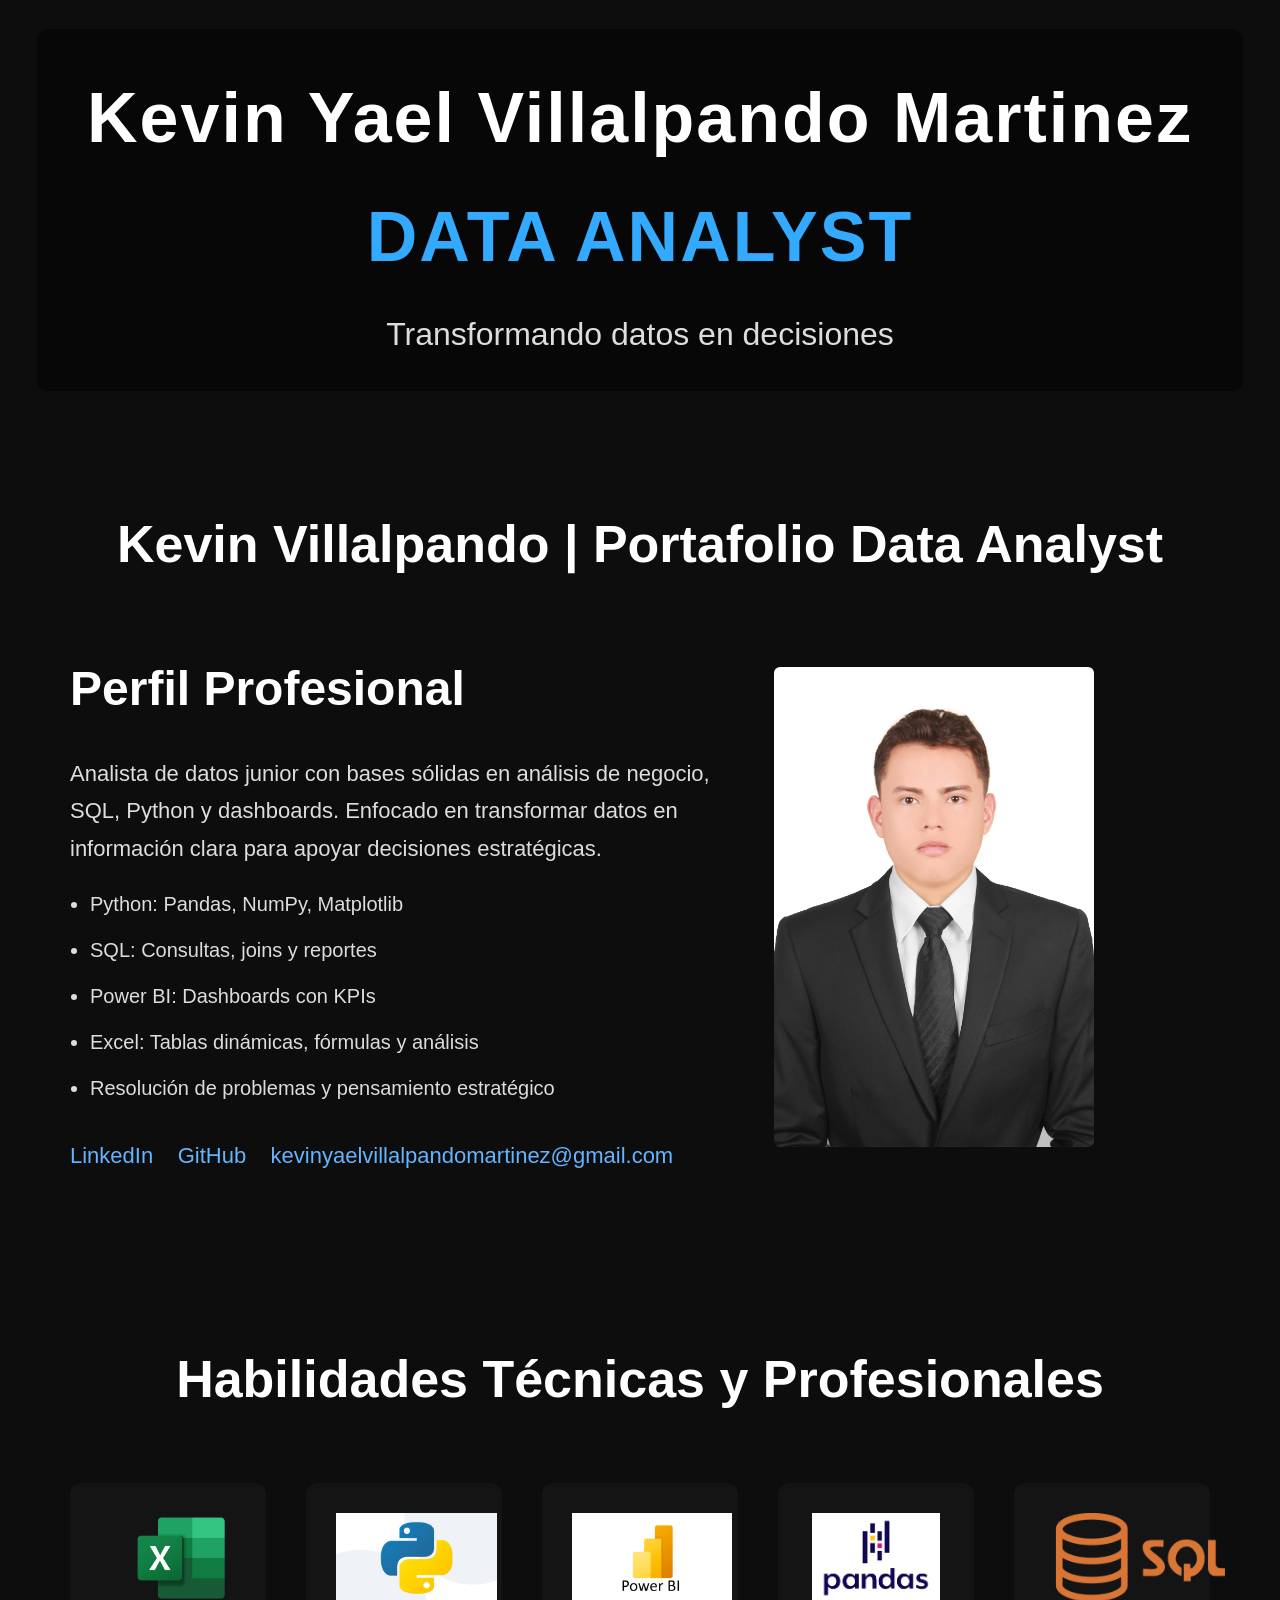
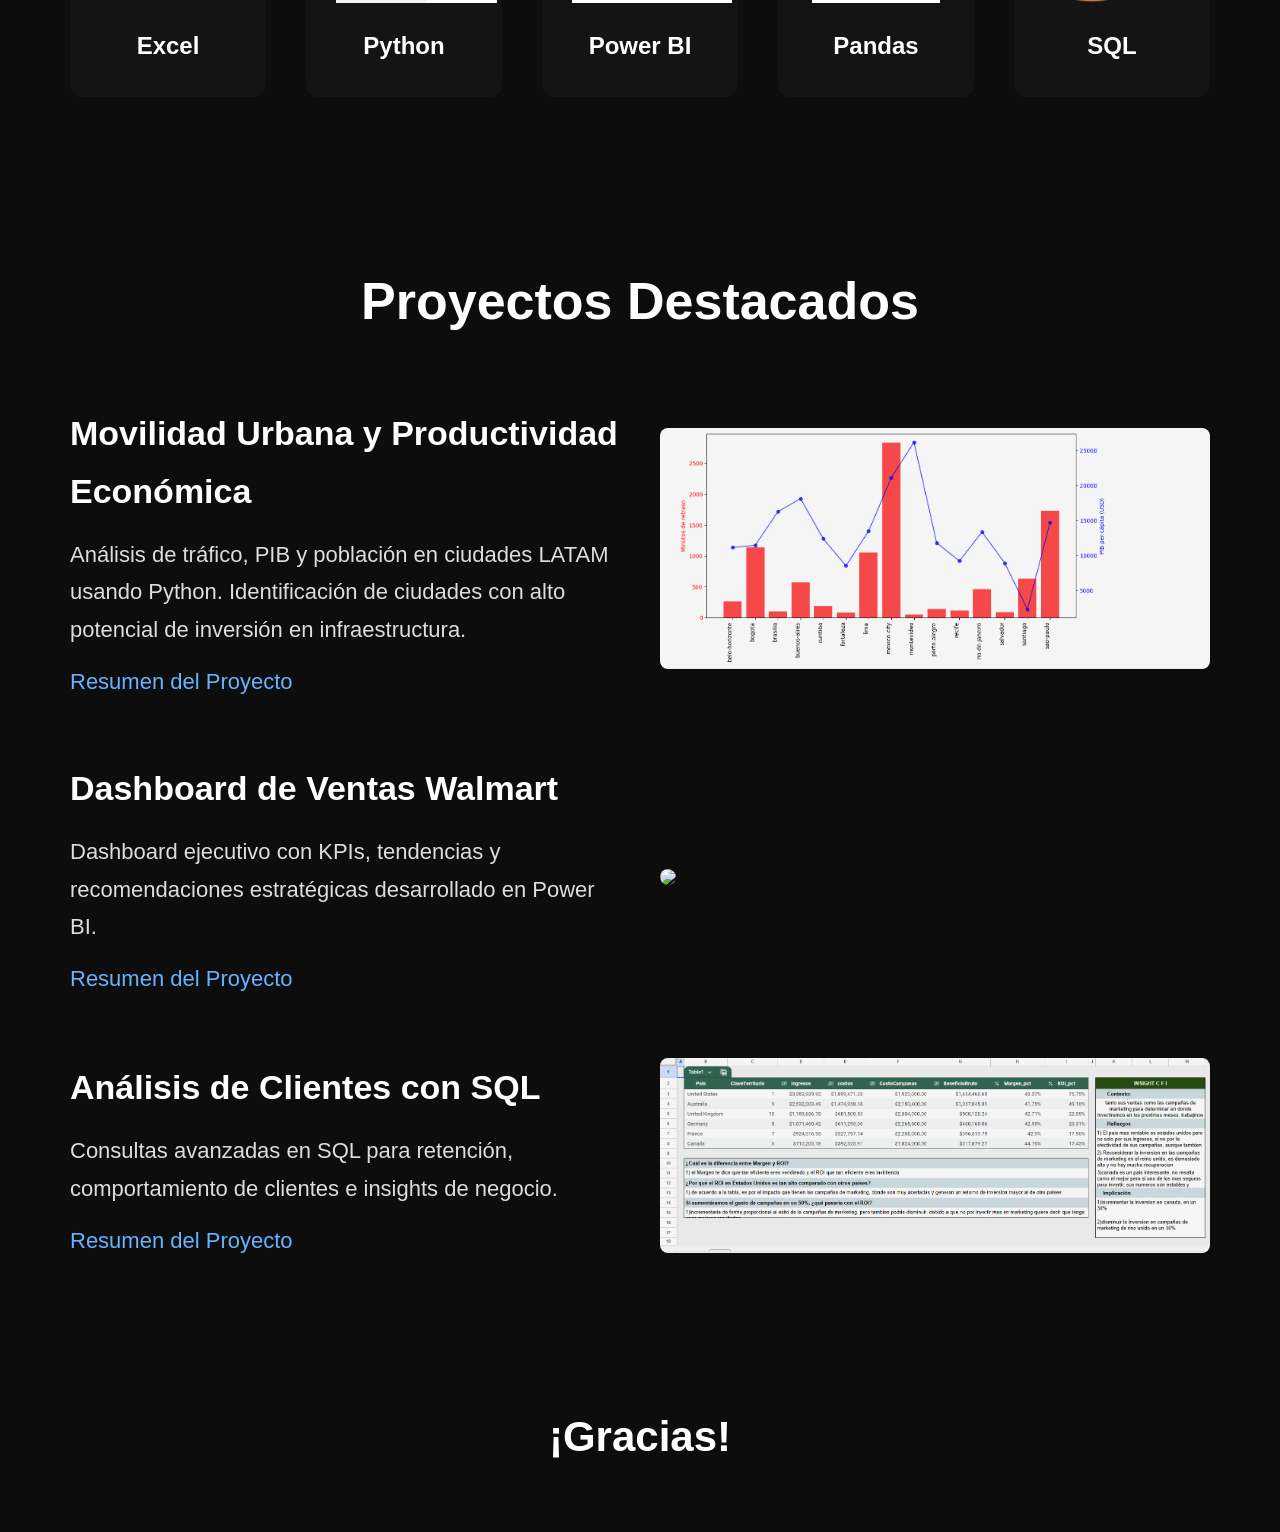
==== index.html @ a0da19d0 "Update index.html" ====
<!DOCTYPE html>
<html lang="es">
<head>
<meta charset="UTF-8">
<meta name="viewport" content="width=device-width, initial-scale=1.0">
<title>Kevin Villalpando | Portafolio Data Analyst</title>

<style>
*{
margin:0;
padding:0;
box-sizing:border-box;
scroll-behavior:smooth;
}

body{
font-family:Arial, Helvetica, sans-serif;
background:#0d0d0d;
color:white;
line-height:1.7;
}

header{
width:100%;
height:420px;
background:url('banner-data.jpg') center/cover no-repeat;
display:flex;
align-items:center;
justify-content:center;
text-align:center;
padding:20px;
}

header .overlay{
background:rgba(0,0,0,.45);
padding:30px 50px;
border-radius:10px;
}

header h1{
font-size:70px;
font-weight:800;
letter-spacing:2px;
}

header h1 span{
color:#33aaff;
}

header p{
font-size:32px;
margin-top:10px;
color:#ddd;
}

section{
max-width:1200px;
margin:auto;
padding:80px 30px;
}

.title{
text-align:center;
font-size:52px;
margin-bottom:60px;
font-weight:700;
}
.foto{
width:180px;
height:180px;
object-fit:cover;
border-radius:50%;
border:5px solid white;
margin-bottom:20px;
box-shadow:0 10px 25px rgba(0,0,0,.30);
}
.about{
display:grid;
grid-template-columns:1.5fr 1fr;
gap:50px;
align-items:center;
}

.about img{
width:100%;
max-width:320px;
border-radius:6px;
}

.about h2{
font-size:48px;
margin-bottom:25px;
}

.about p{
font-size:22px;
color:#ddd;
margin-bottom:20px;
}

.about ul{
padding-left:20px;
}

.about li{
font-size:20px;
margin-bottom:12px;
color:#ddd;
}

.links a{
display:inline-block;
margin-right:20px;
margin-top:20px;
font-size:22px;
color:#66b3ff;
text-decoration:none;
}

.skills-grid{
display:grid;
grid-template-columns:repeat(auto-fit,minmax(180px,1fr));
gap:40px;
text-align:center;
margin-top:40px;
}

.skill{
background:#141414;
padding:30px;
border-radius:12px;
}

.skill img{
height:90px;
object-fit:contain;
margin-bottom:15px;
}

.skill h3{
font-size:24px;
}

.projects{
display:grid;
gap:60px;
}

.project{
display:grid;
grid-template-columns:1fr 1fr;
gap:40px;
align-items:center;
}

.project img{
width:100%;
border-radius:8px;
}

.project h3{
font-size:34px;
margin-bottom:15px;
}

.project p{
font-size:22px;
color:#ddd;
margin-bottom:15px;
}

.project a{
font-size:22px;
color:#66b3ff;
text-decoration:none;
}

footer{
text-align:center;
padding:60px 20px;
font-size:42px;
font-weight:700;
}

@media(max-width:900px){

header{
height:auto;
padding:80px 20px;
}

header h1{
font-size:42px;
}

header p{
font-size:22px;
}

.about,
.project{
grid-template-columns:1fr;
text-align:center;
}

.about img{
margin:auto;
}

.title{
font-size:38px;
}

.about h2{
font-size:36px;
}

.project h3{
font-size:28px;
}

.about p,
.about li,
.project p{
font-size:18px;
}
}
</style>
</head>

<body>

<header>
<div class="overlay">
 
<h1>Kevin Yael Villalpando Martinez<br><span>DATA ANALYST</span></h1>
<p>Transformando datos en decisiones</p>
</div>
</header>

<section>
<div class="title">Kevin Villalpando | Portafolio Data Analyst</div>

<div class="about">

<div>
<h2>Perfil Profesional</h2>

<p>
Analista de datos junior con bases sólidas en análisis de negocio, SQL, Python y dashboards.
Enfocado en transformar datos en información clara para apoyar decisiones estratégicas.
</p>

<ul>
<li>Python: Pandas, NumPy, Matplotlib</li>
<li>SQL: Consultas, joins y reportes</li>
<li>Power BI: Dashboards con KPIs</li>
<li>Excel: Tablas dinámicas, fórmulas y análisis</li>
<li>Resolución de problemas y pensamiento estratégico</li>
</ul>

<div class="links">
<a href="https://www.linkedin.com/in/kevin-yael-villalpando-martinez-518272405/">LinkedIn</a>
<a href="https://github.com/kevinyaelvillalpandomartinez-tech/kevinvillalpando.github.io">GitHub</a>
<a href="#">kevinyaelvillalpandomartinez@gmail.com
</a>
</div>
</div>

<div>
<img src="foto-perfil.jpg">
</div>

</div>
</section>

<section>
<div class="title">Habilidades Técnicas y Profesionales</div>

<div class="skills-grid">

<div class="skill">
<img src="Microsoft-Excel-Logo.png">
<h3>Excel</h3>
</div>

<div class="skill">
<img src="logotipo de python.jpg">
<h3>Python</h3>
</div>

<div class="skill">
<img src="logotipo de power bi.jpg">
<h3>Power BI</h3>
</div>

<div class="skill">
<img src="logotipo de pandas.png">
<h3>Pandas</h3>
</div>

<div class="skill">
<img src="logotipo de sql.png">
<h3>SQL</h3>
</div>

</div>
</section>

<section>
<div class="title">Proyectos Destacados</div>

<div class="projects">

<div class="project">

<div>
<h3>Movilidad Urbana y Productividad Económica</h3>
<p>
Análisis de tráfico, PIB y población en ciudades LATAM usando Python.
Identificación de ciudades con alto potencial de inversión en infraestructura.
</p>
<a href="resume-movilidad.html">Resumen del Proyecto</a>
</div>

<div>
<img src="proyecto de movilidad urbana.png">
</div>

</div>

<div class="project">

<div>
<h3>Dashboard de Ventas Walmart</h3>
<p>
Dashboard ejecutivo con KPIs, tendencias y recomendaciones estratégicas desarrollado en Power BI.
</p>
<a href="#">Resumen del Proyecto</a>
</div>

<div>
<img src="project2.png">
</div>

</div>

<div class="project">

<div>
<h3>Análisis de Clientes con SQL</h3>
<p>
Consultas avanzadas en SQL para retención, comportamiento de clientes e insights de negocio.
</p>
<a href="#">Resumen del Proyecto</a>
</div>

<div>
<img src="poroyecto de sql.png">
</div>

</div>

</div>
</section>

<footer>
¡Gracias!
</footer>

</body>
</html>
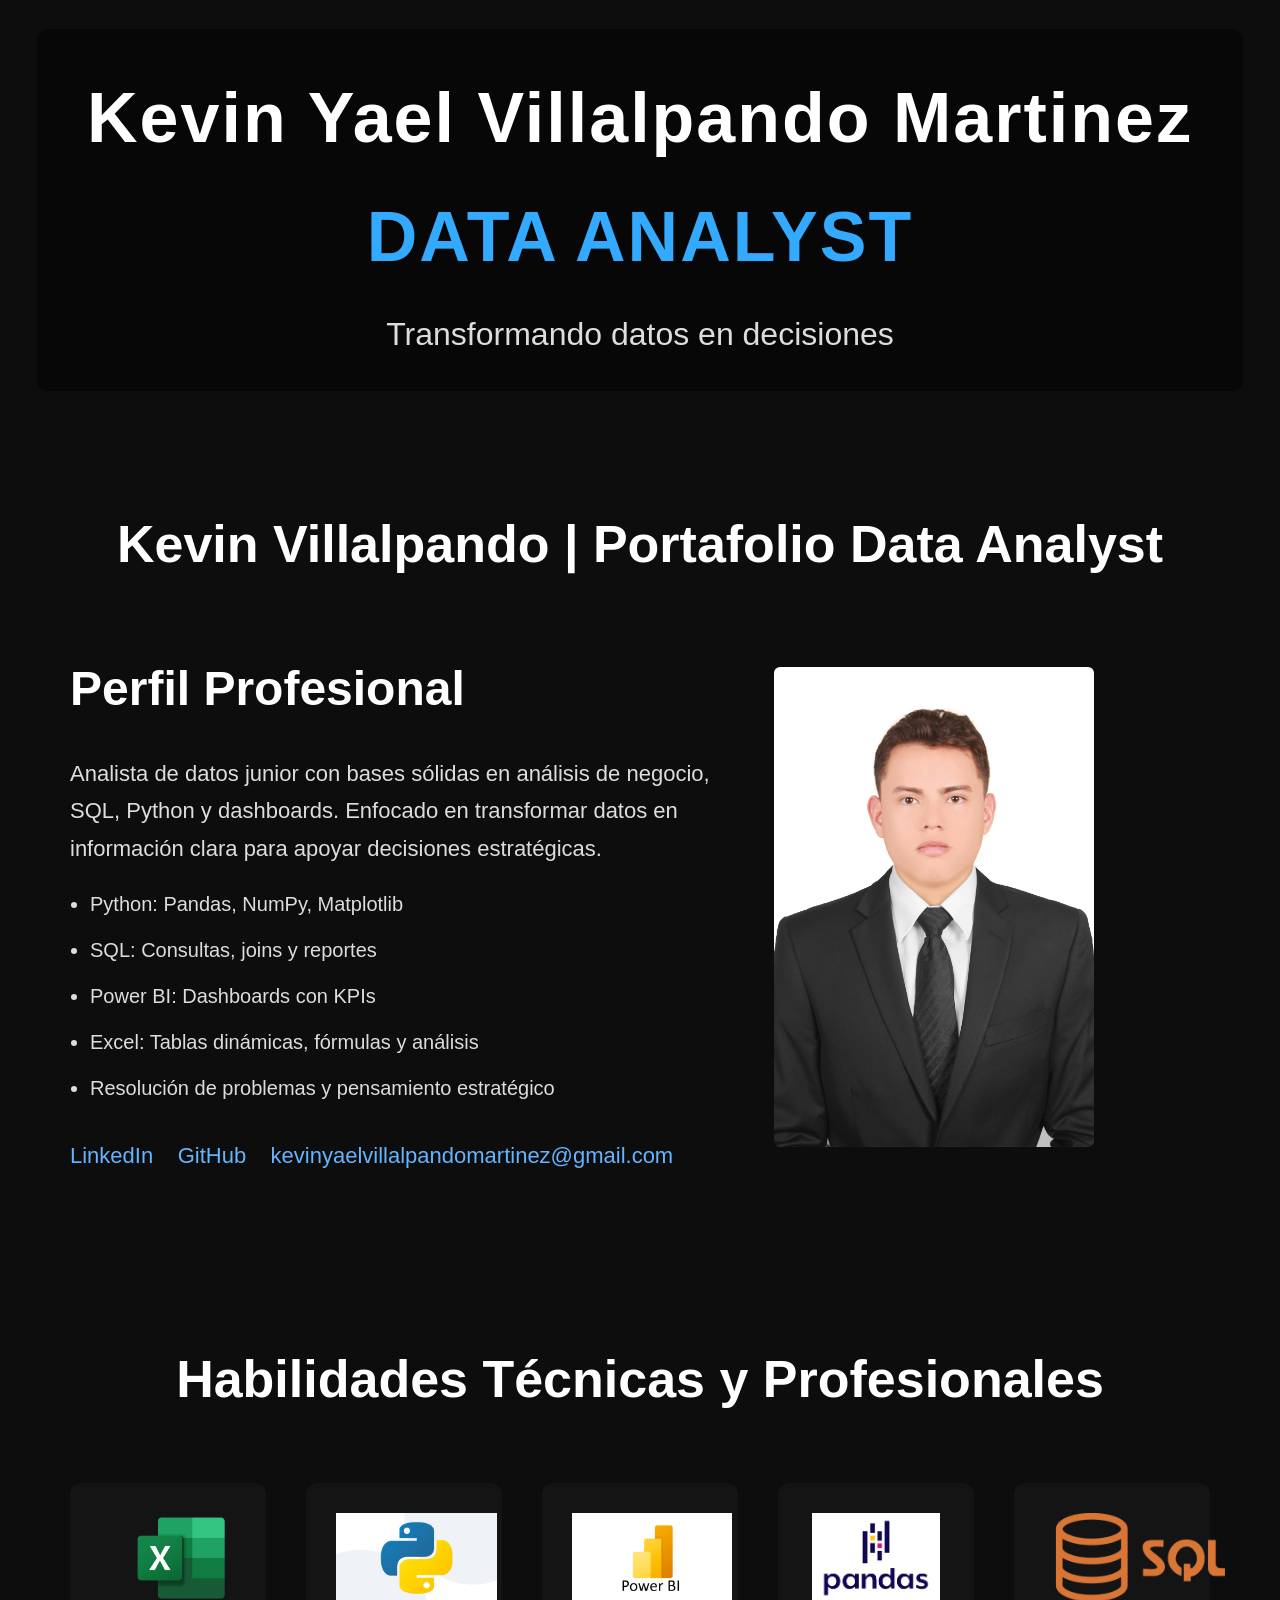
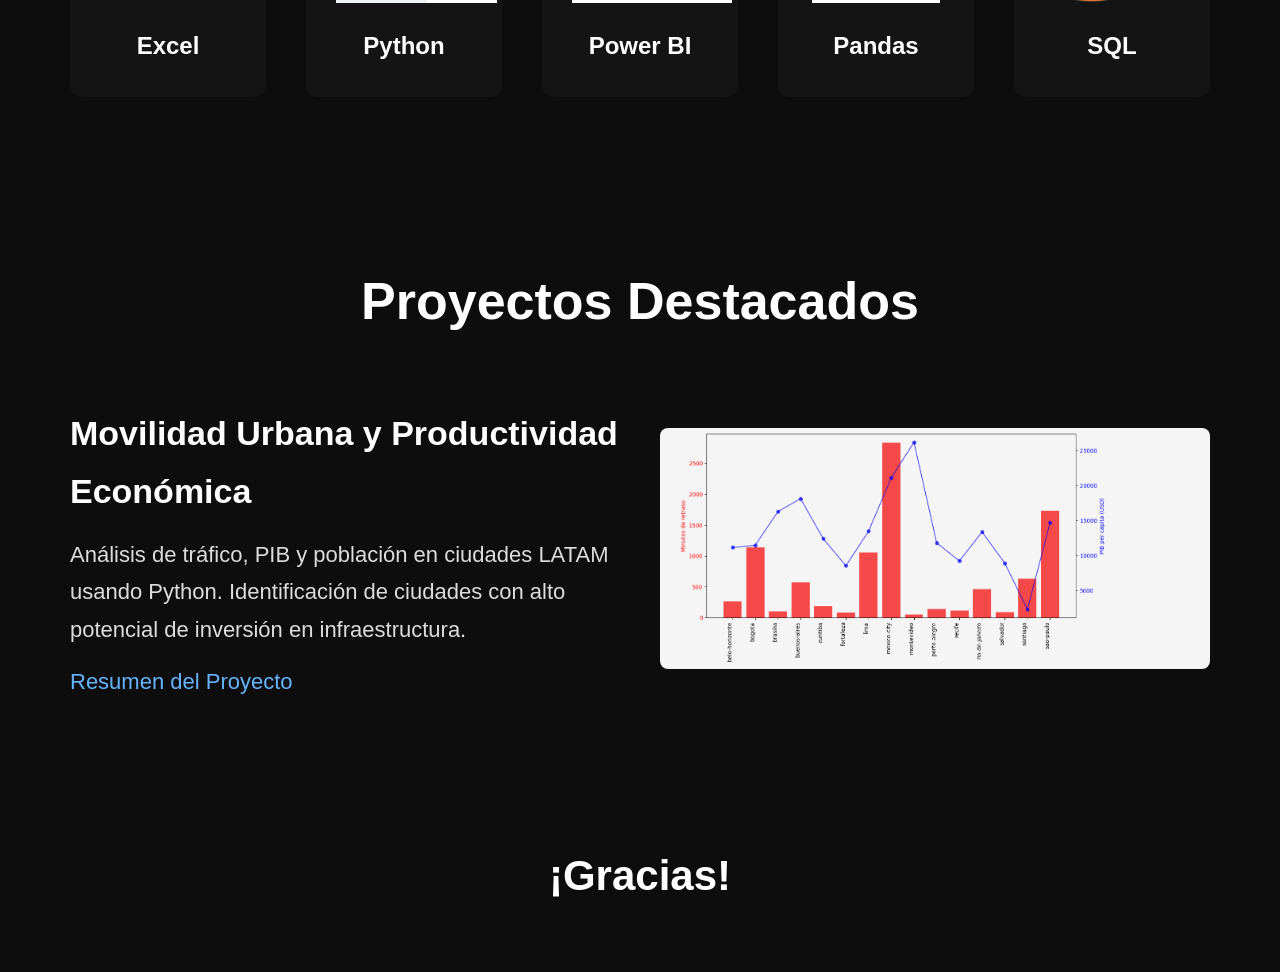
==== commit ffe1df16: "Update index.html" ====
--- a/index.html
+++ b/index.html
@@ -328,7 +328,7 @@
 </div>
 
 </div>
-
+<!--
 <div class="project">
 
 <div>
@@ -343,8 +343,8 @@
 <img src="project2.png">
 </div>
 
-</div>
-
+</div>-->
+<!--
 <div class="project">
 
 <div>
@@ -358,7 +358,7 @@
 <div>
 <img src="poroyecto de sql.png">
 </div>
-
+*/-->
 </div>
 
 </div>
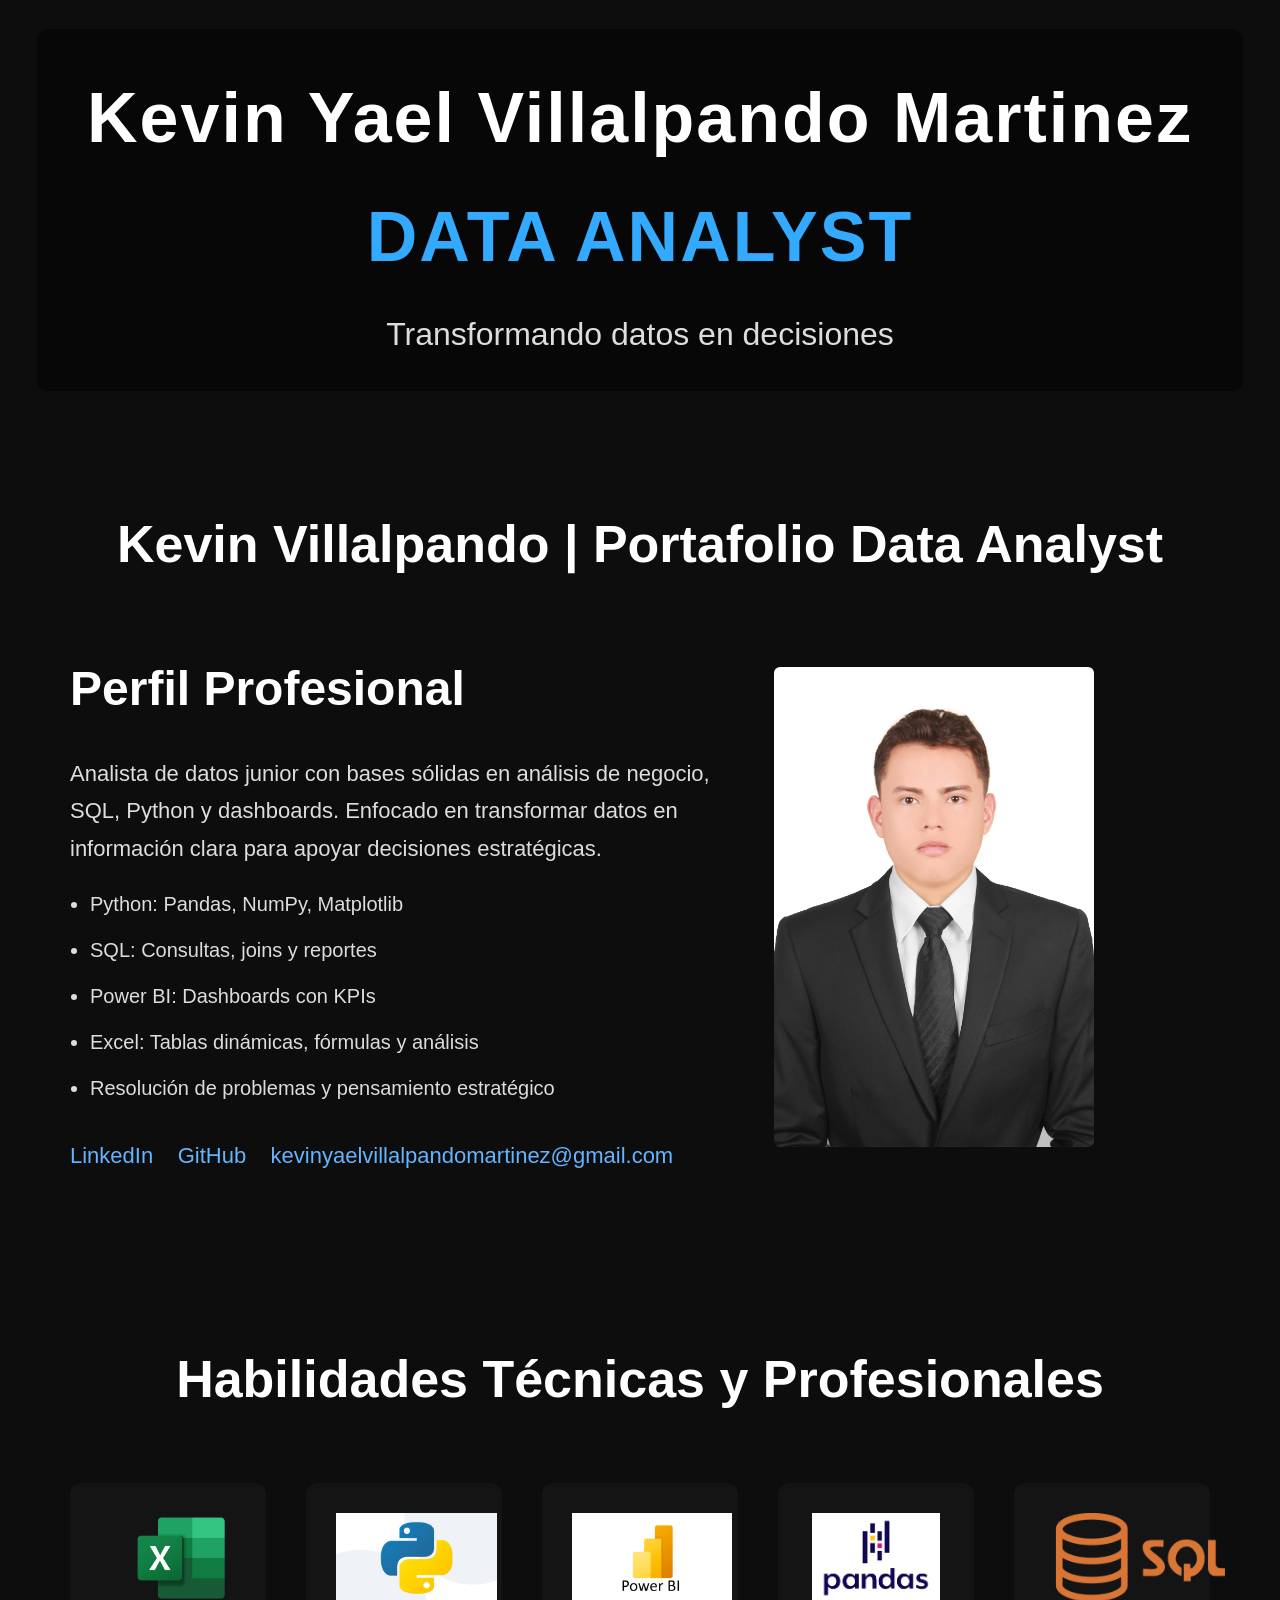
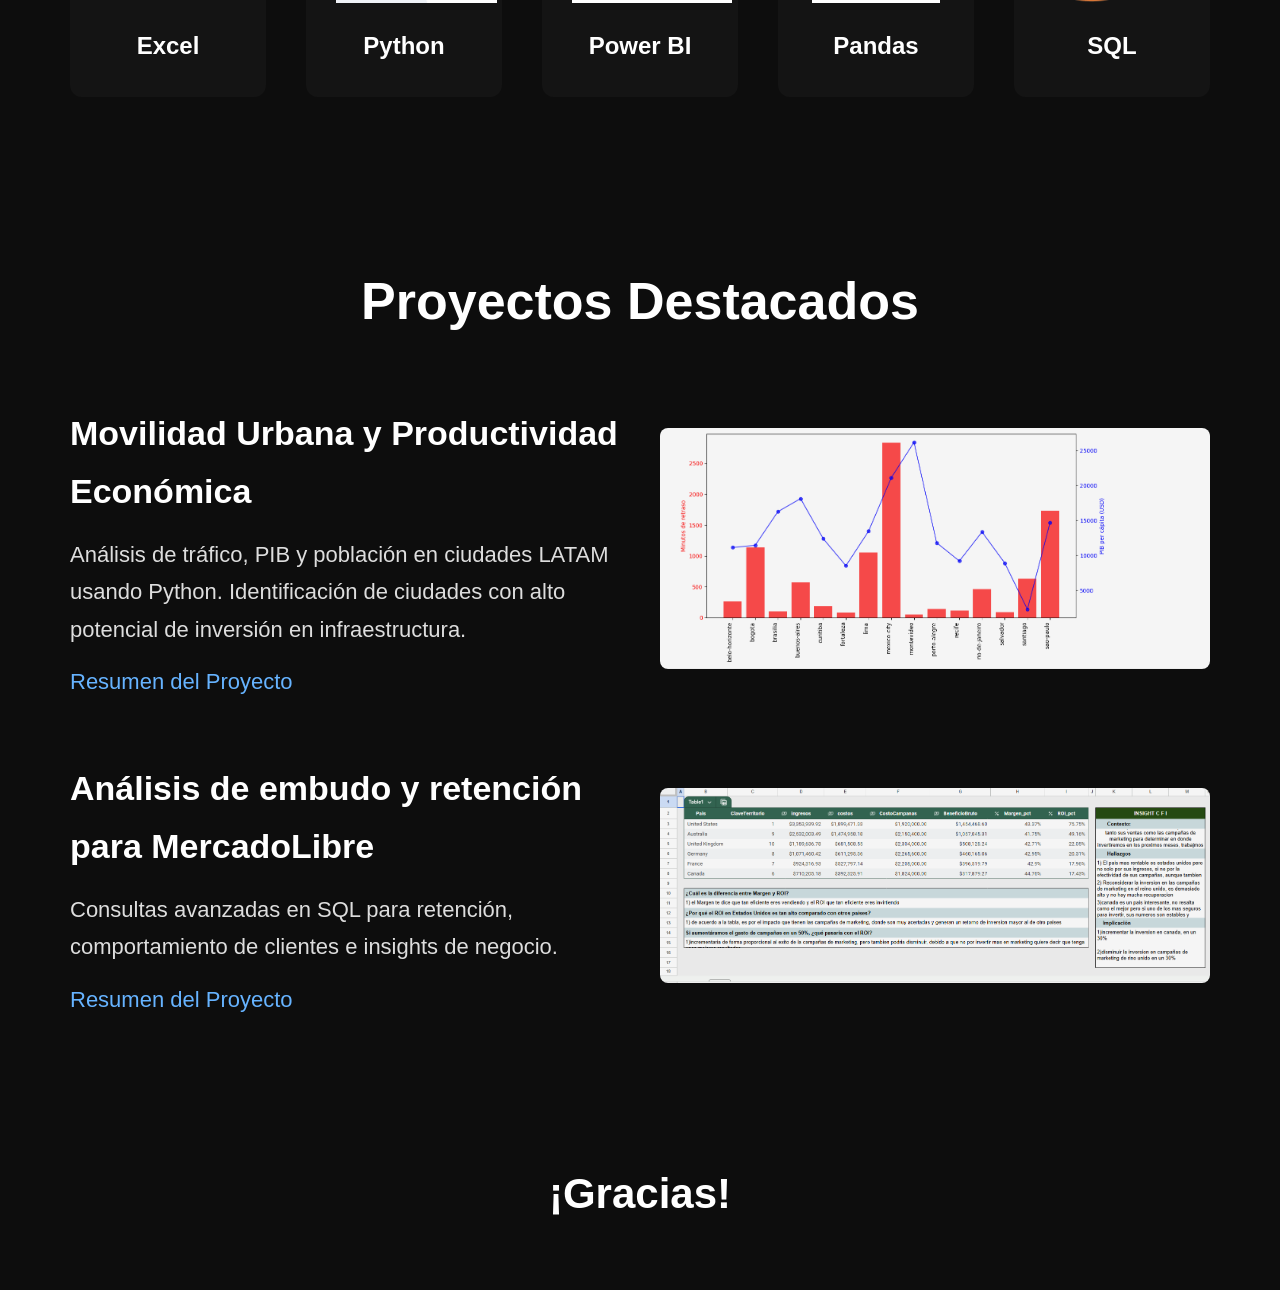
==== commit 345f9642: "Update index.html" ====
--- a/index.html
+++ b/index.html
@@ -344,21 +344,21 @@
 </div>
 
 </div>-->
-<!--
+
 <div class="project">
 
 <div>
-<h3>Análisis de Clientes con SQL</h3>
+<h3>Análisis de embudo y retención para MercadoLibre</h3>
 <p>
 Consultas avanzadas en SQL para retención, comportamiento de clientes e insights de negocio.
 </p>
-<a href="#">Resumen del Proyecto</a>
+<a href="resume-Analisis-embudo.html">Resumen del Proyecto</a>
 </div>
 
 <div>
 <img src="poroyecto de sql.png">
 </div>
-*/-->
+
 </div>
 
 </div>
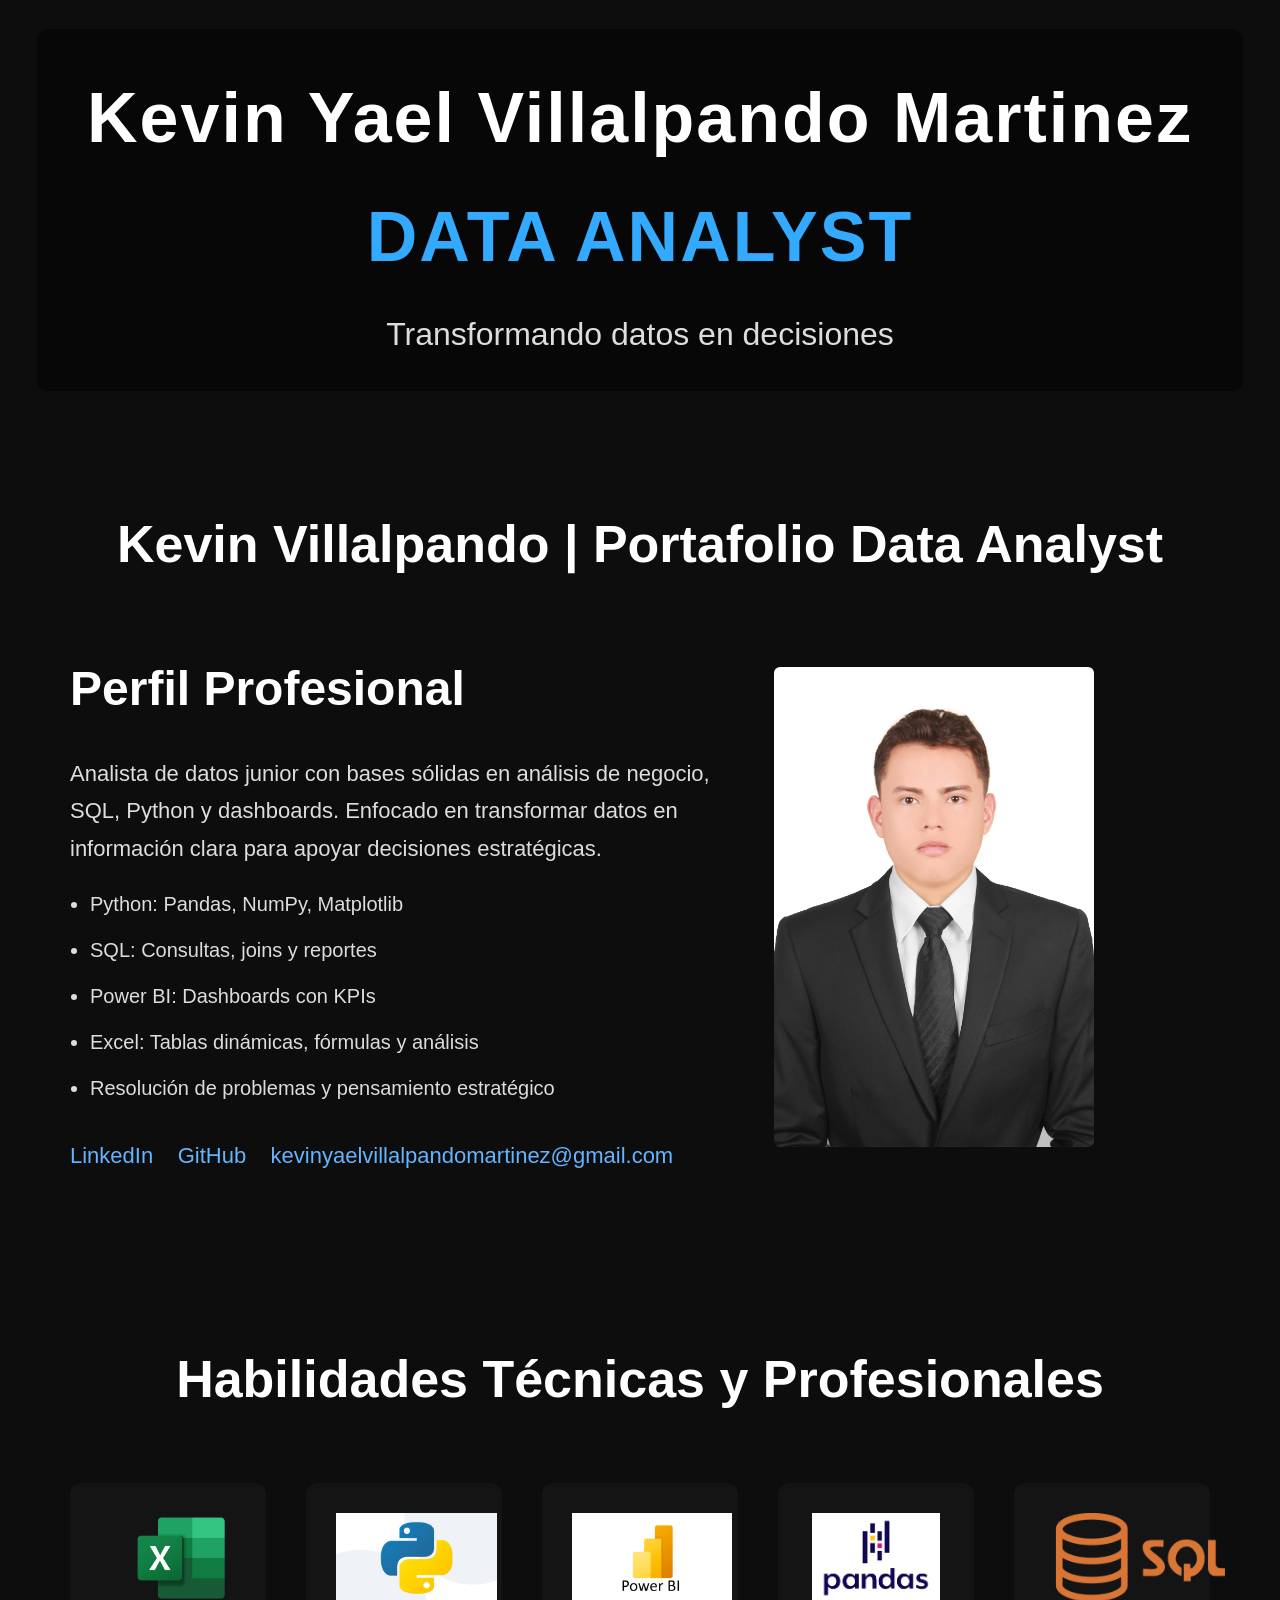
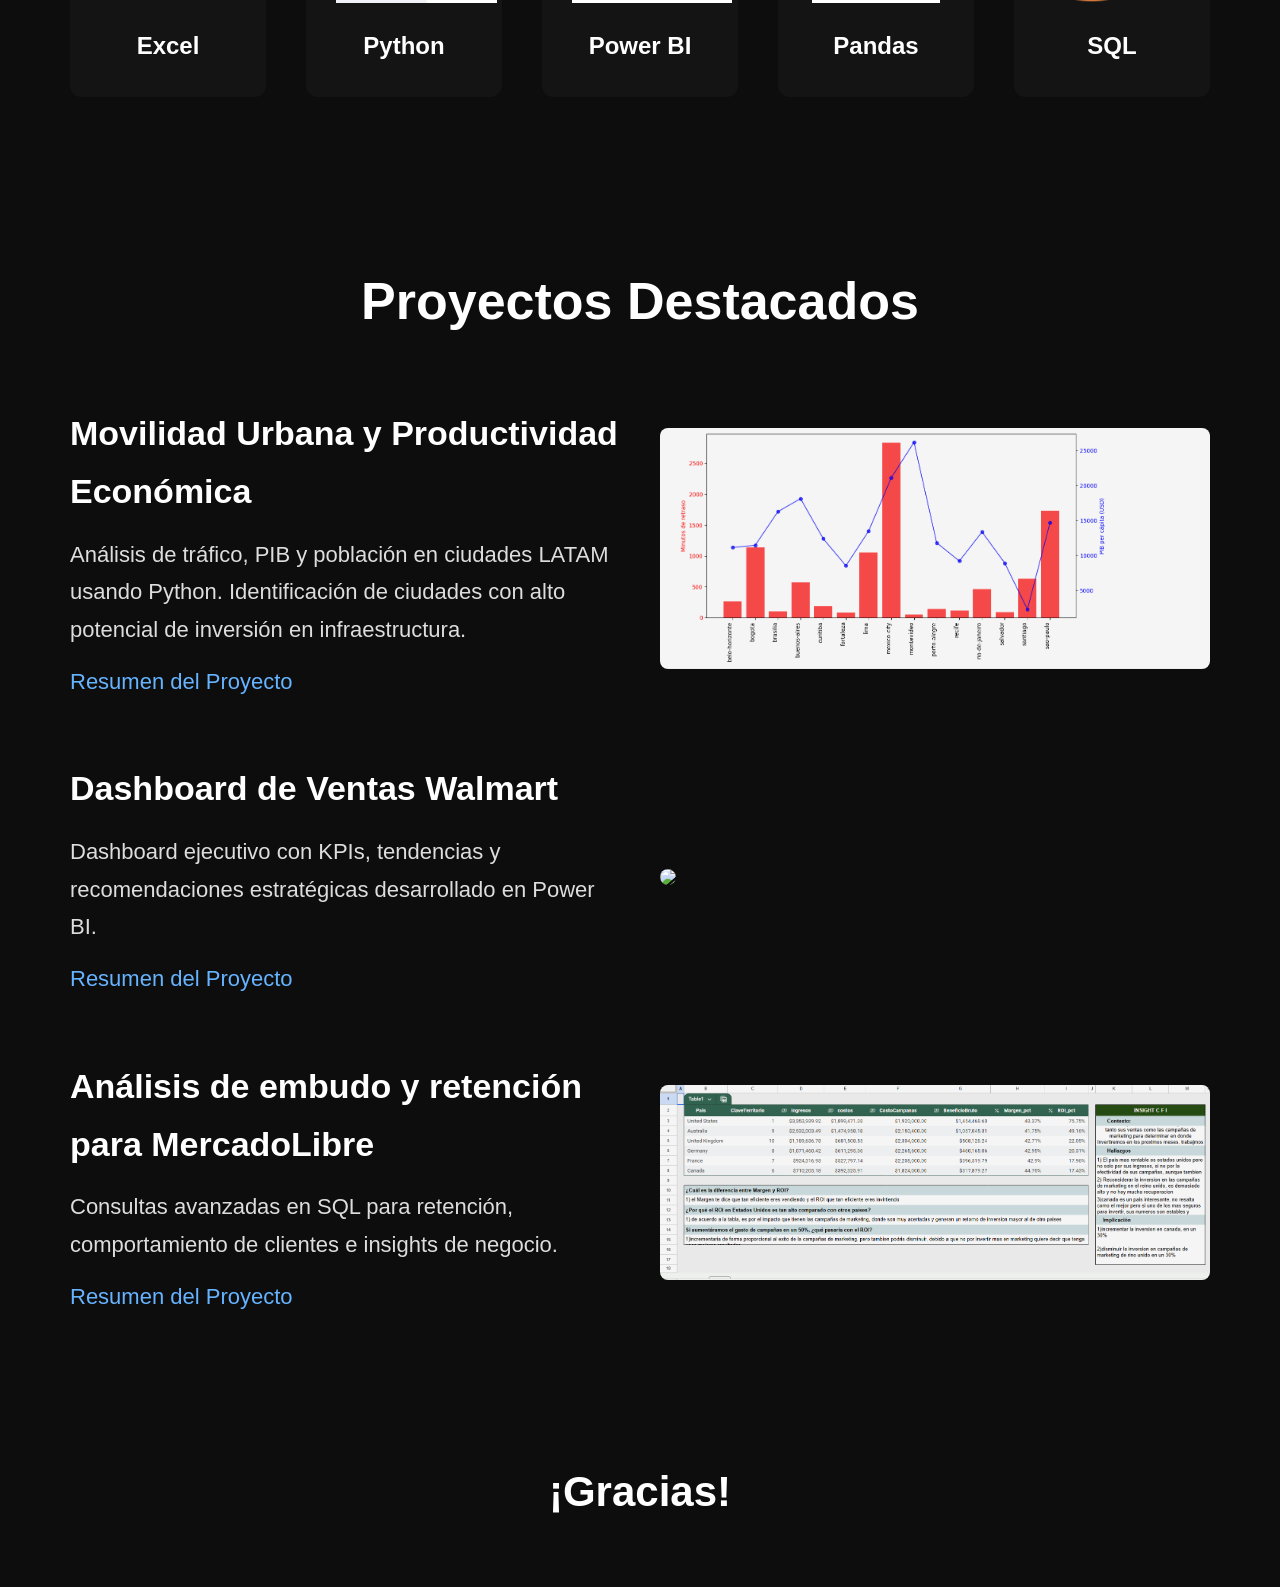
==== commit dd1e0f77: "Update index.html" ====
--- a/index.html
+++ b/index.html
@@ -328,7 +328,7 @@
 </div>
 
 </div>
-<!--
+
 <div class="project">
 
 <div>
@@ -343,7 +343,7 @@
 <img src="project2.png">
 </div>
 
-</div>-->
+</div>
 
 <div class="project">
 
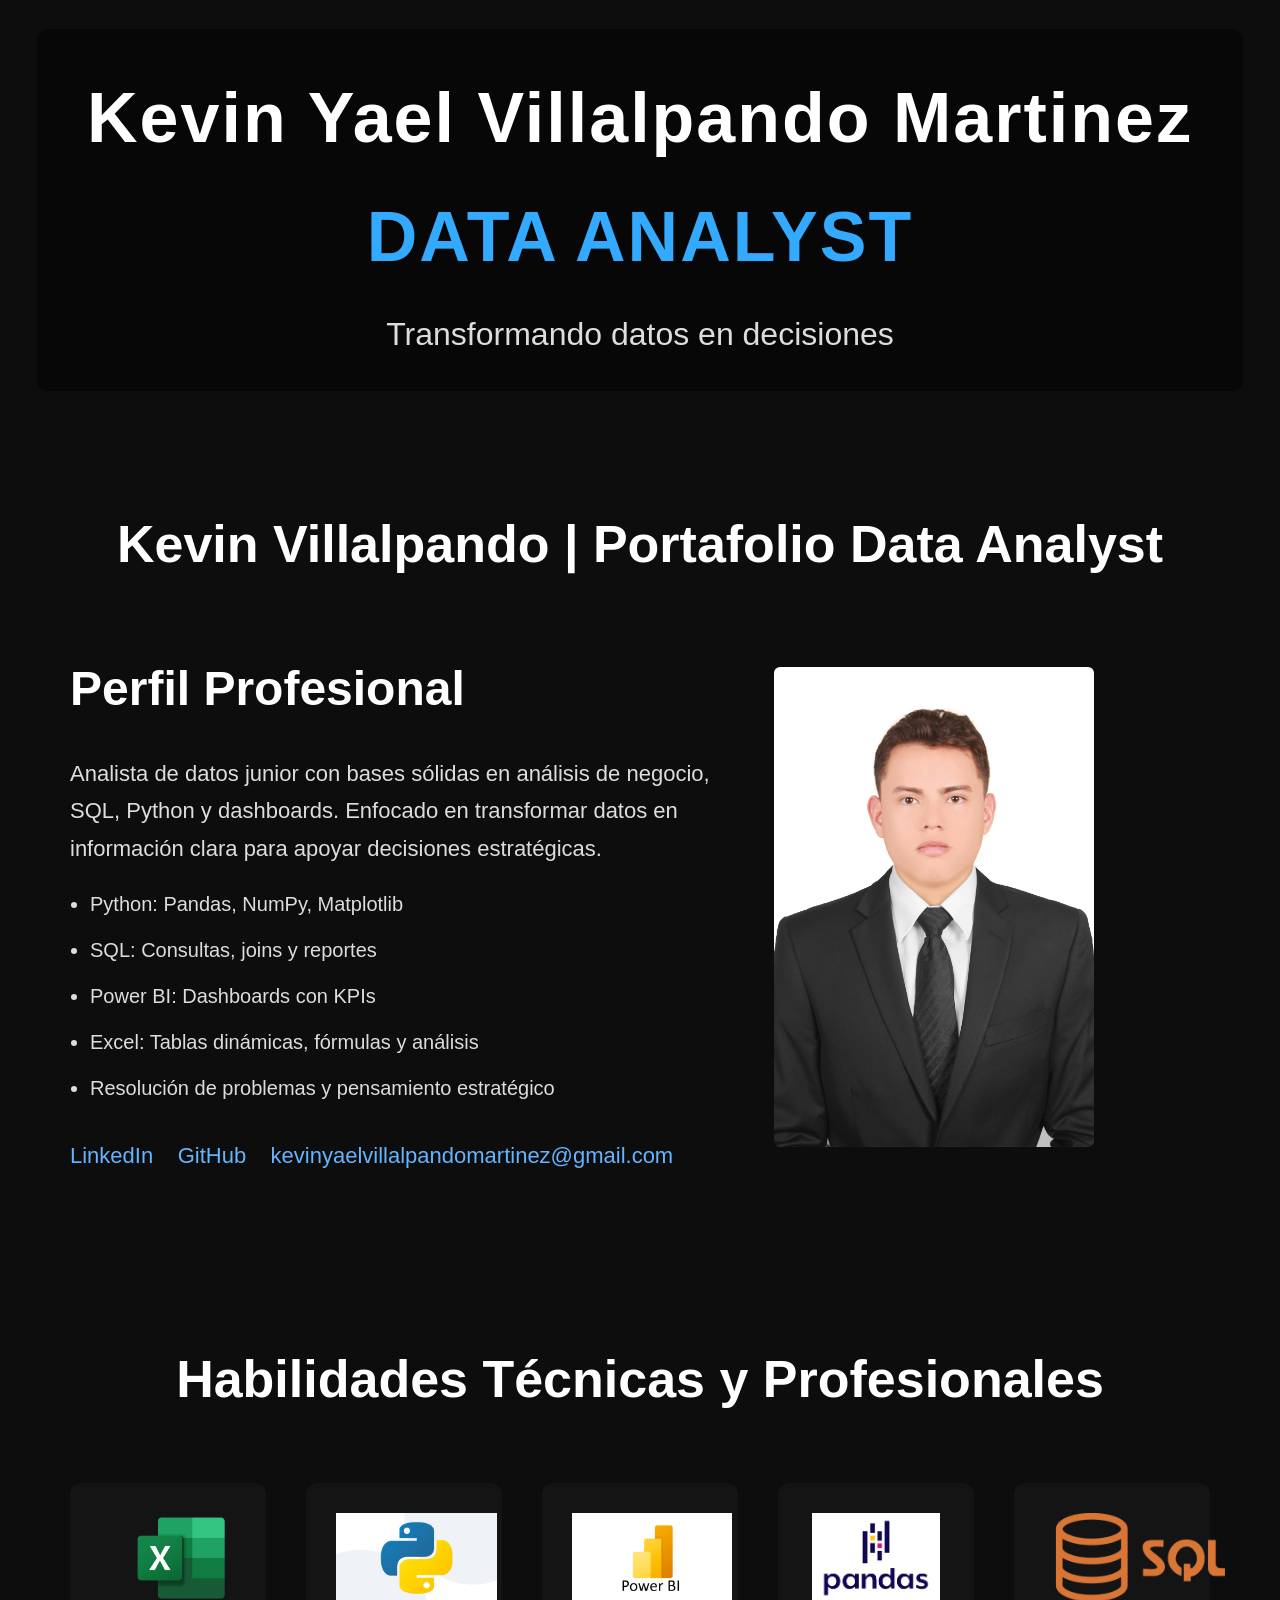
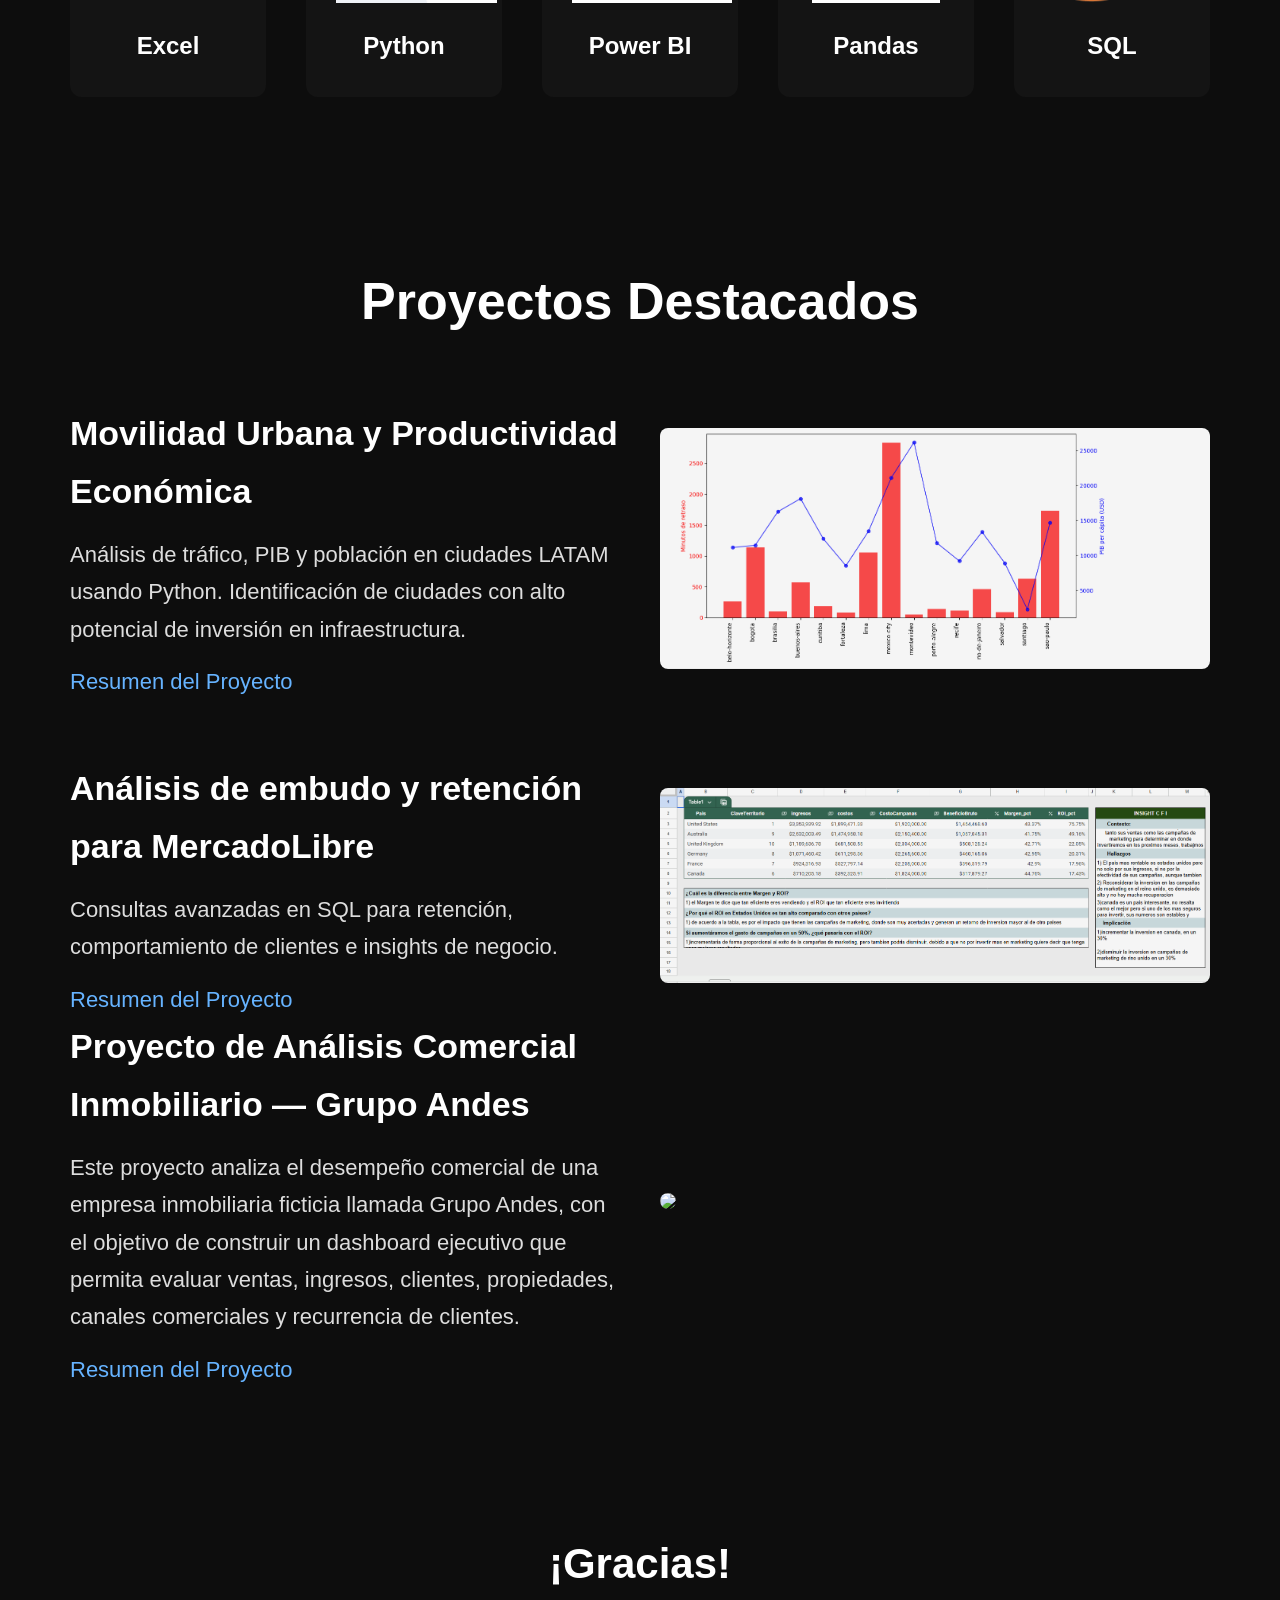
==== commit 482ef341: "Update index.html" ====
--- a/index.html
+++ b/index.html
@@ -329,21 +329,7 @@
 
 </div>
 
-<div class="project">
-
-<div>
-<h3>Dashboard de Ventas Walmart</h3>
-<p>
-Dashboard ejecutivo con KPIs, tendencias y recomendaciones estratégicas desarrollado en Power BI.
-</p>
-<a href="#">Resumen del Proyecto</a>
-</div>
-
-<div>
-<img src="project2.png">
-</div>
-
-</div>
+
 
 <div class="project">
 
@@ -362,6 +348,22 @@
 </div>
 
 </div>
+
+ <div class="project">
+
+<div>
+<h3>Proyecto de Análisis Comercial Inmobiliario — Grupo Andes</h3>
+<p>
+Este proyecto analiza el desempeño comercial de una empresa inmobiliaria ficticia llamada Grupo Andes, con el objetivo de construir un dashboard ejecutivo que permita evaluar ventas, ingresos, clientes, propiedades, canales comerciales y recurrencia de clientes.
+</p>
+<a href="resume-Proyecto de Análisis Comercial Inmobiliario.html">Resumen del Proyecto</a>
+</div>
+
+<div>
+<img src="project2.png">
+</div>
+
+</div>
 </section>
 
 <footer>
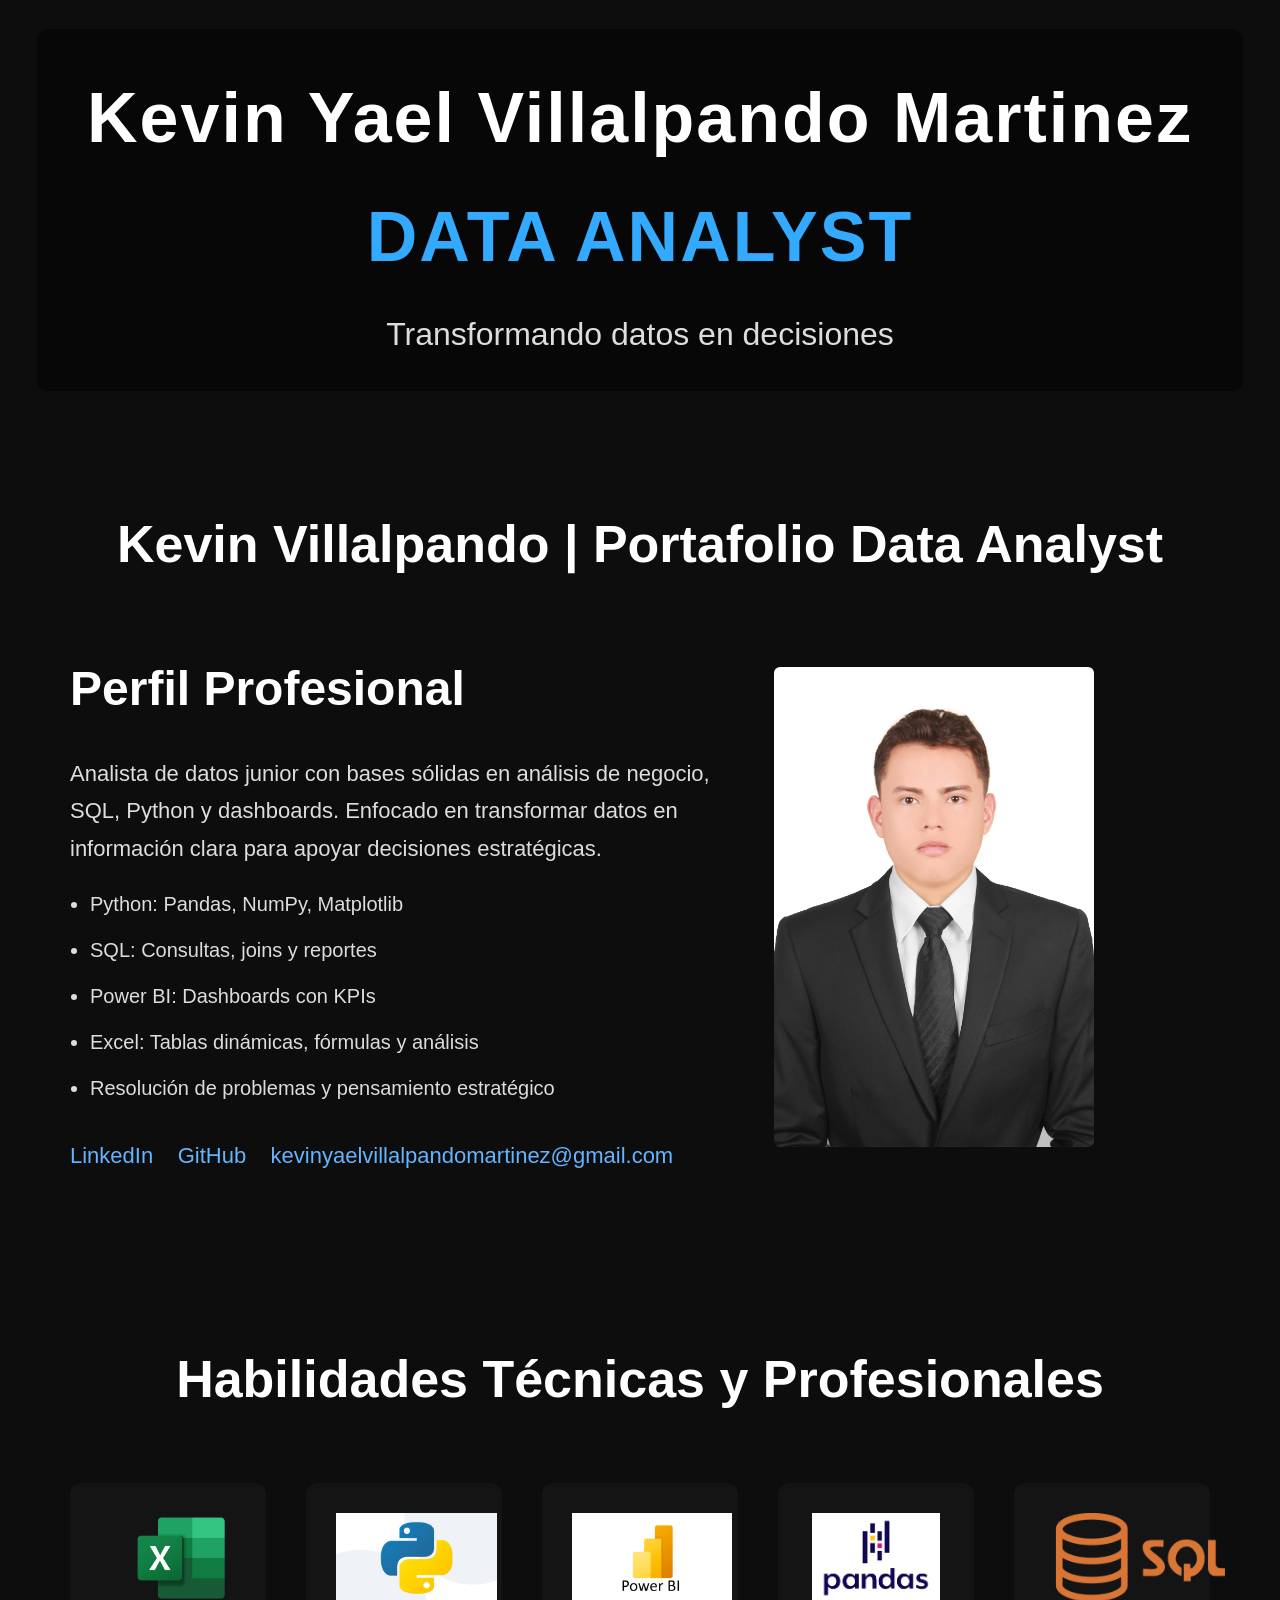
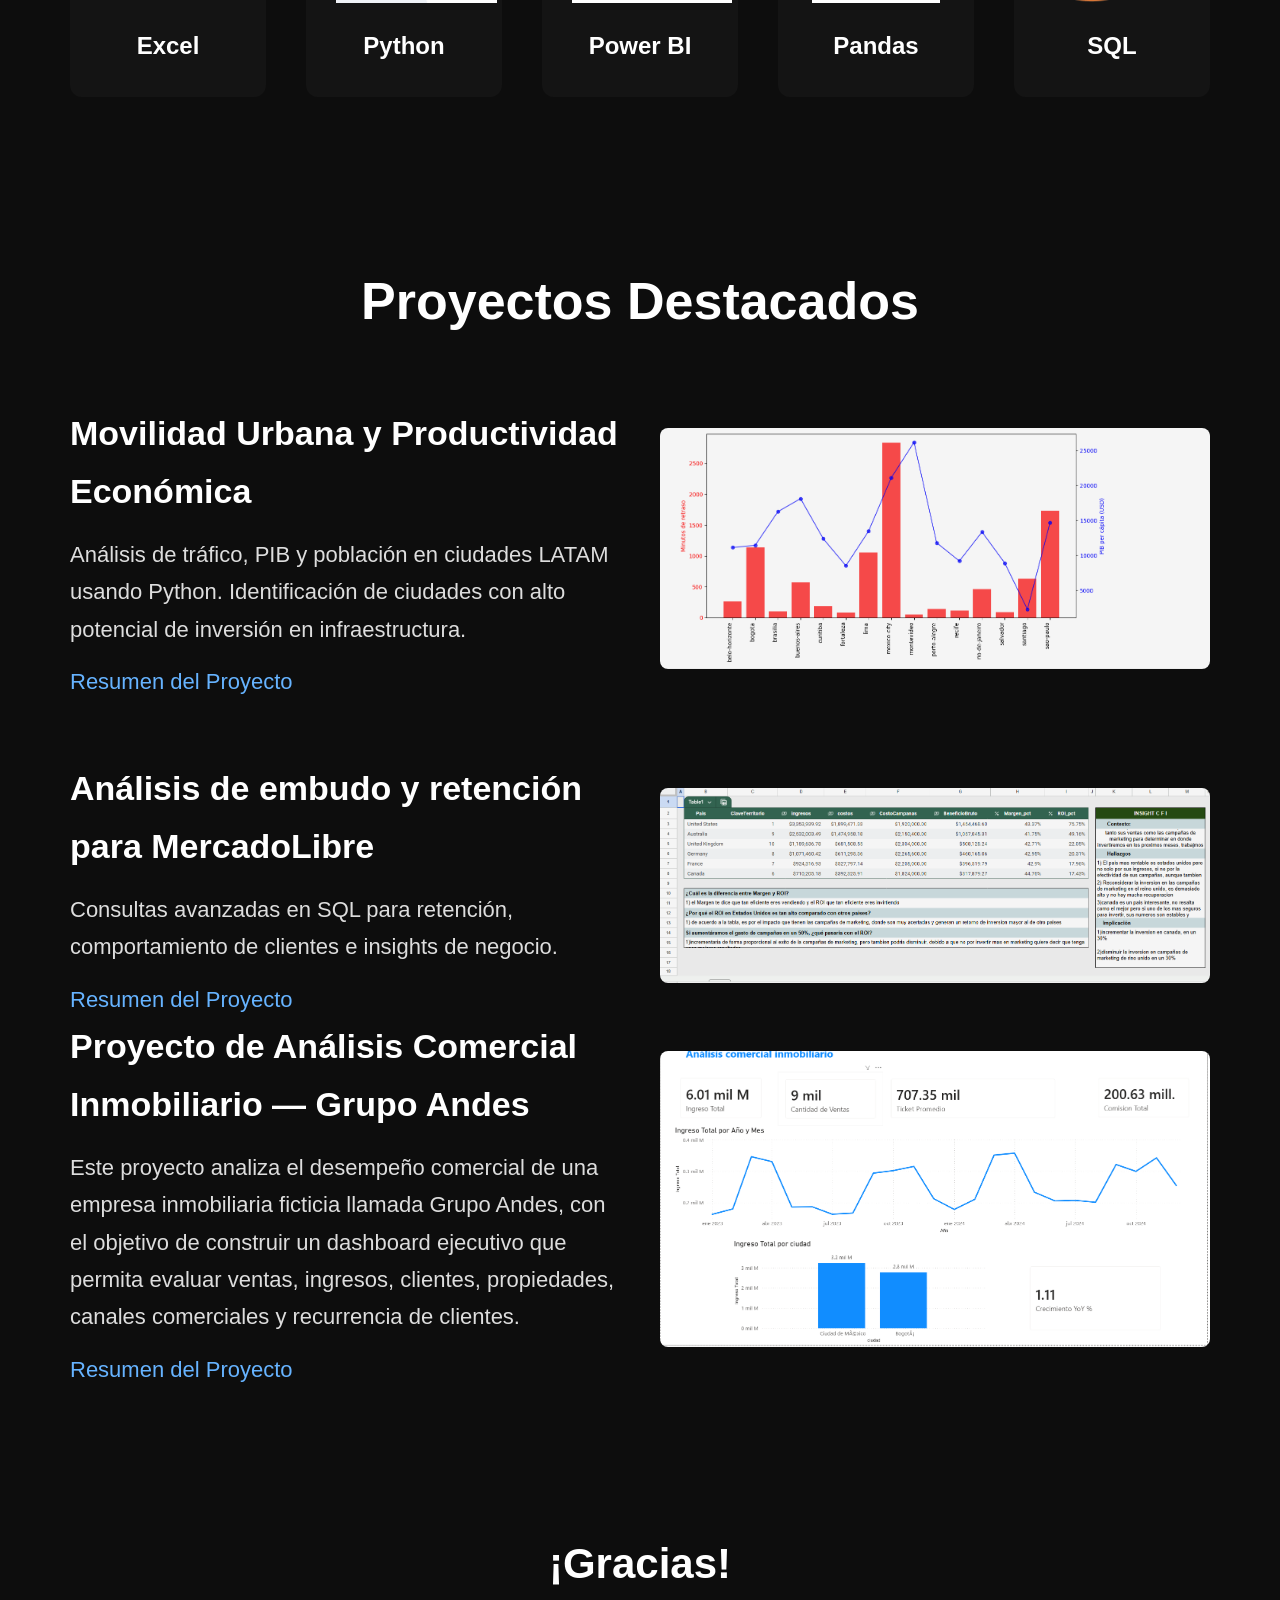
==== commit 2ed69bfe: "Update index.html" ====
--- a/index.html
+++ b/index.html
@@ -360,7 +360,7 @@
 </div>
 
 <div>
-<img src="project2.png">
+<img src="imagende proyecto inmobiliario.png">
 </div>
 
 </div>
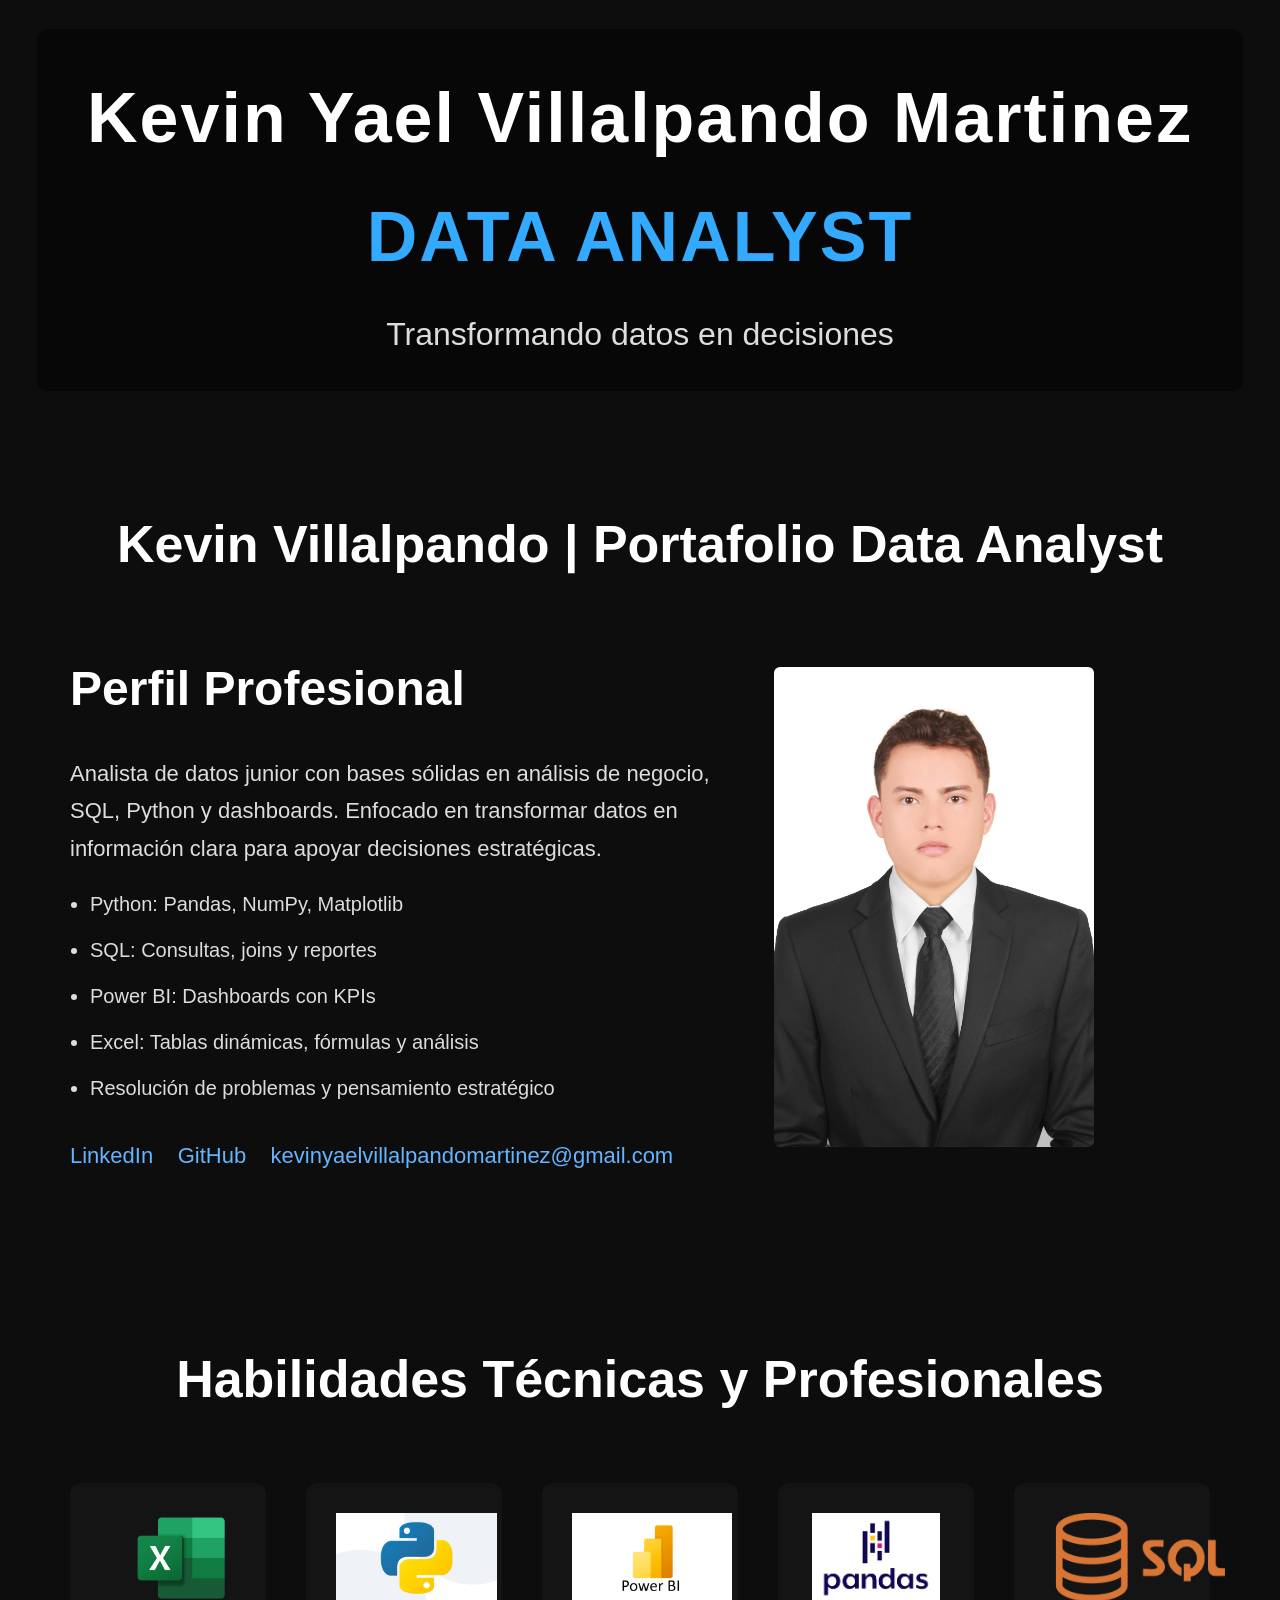
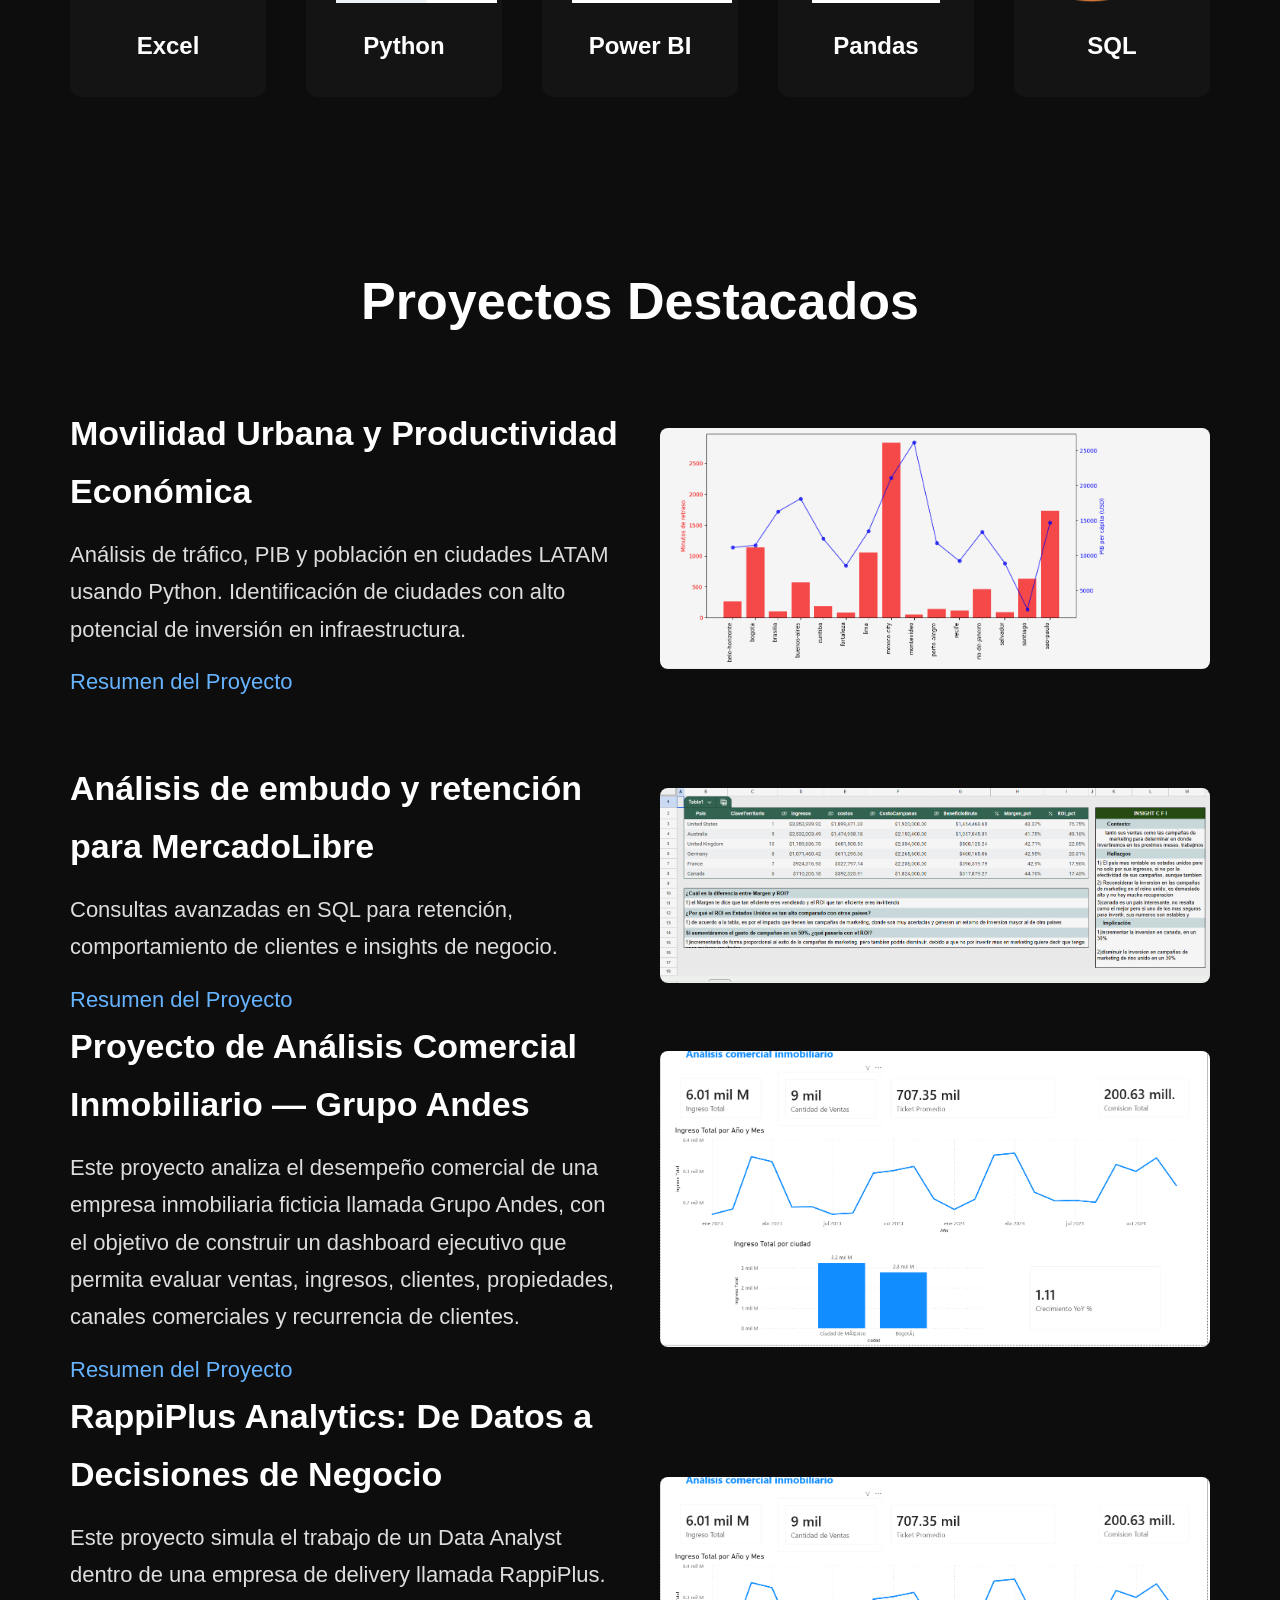
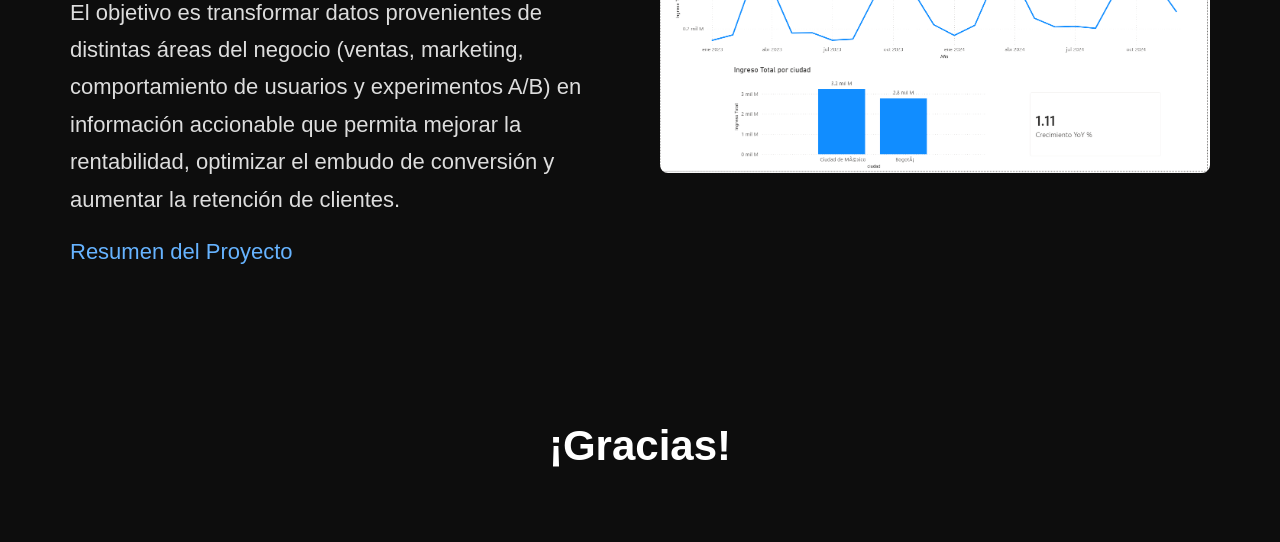
==== commit 31448431: "Update index.html" ====
--- a/index.html
+++ b/index.html
@@ -364,6 +364,25 @@
 </div>
 
 </div>
+
+ 
+<div class="project">
+
+<div>
+<h3>RappiPlus Analytics: De Datos a Decisiones de Negocio</h3>
+<p>
+Este proyecto simula el trabajo de un Data Analyst dentro de una empresa de delivery llamada RappiPlus.
+
+El objetivo es transformar datos provenientes de distintas áreas del negocio (ventas, marketing, comportamiento de usuarios y experimentos A/B) en información accionable que permita mejorar la rentabilidad, optimizar el embudo de conversión y aumentar la retención de clientes.
+</p>
+<a href="resumen rapiplus.html">Resumen del Proyecto</a>
+</div>
+
+<div>
+<img src="imagende proyecto inmobiliario.png">
+</div>
+
+</div>
 </section>
 
 <footer>
